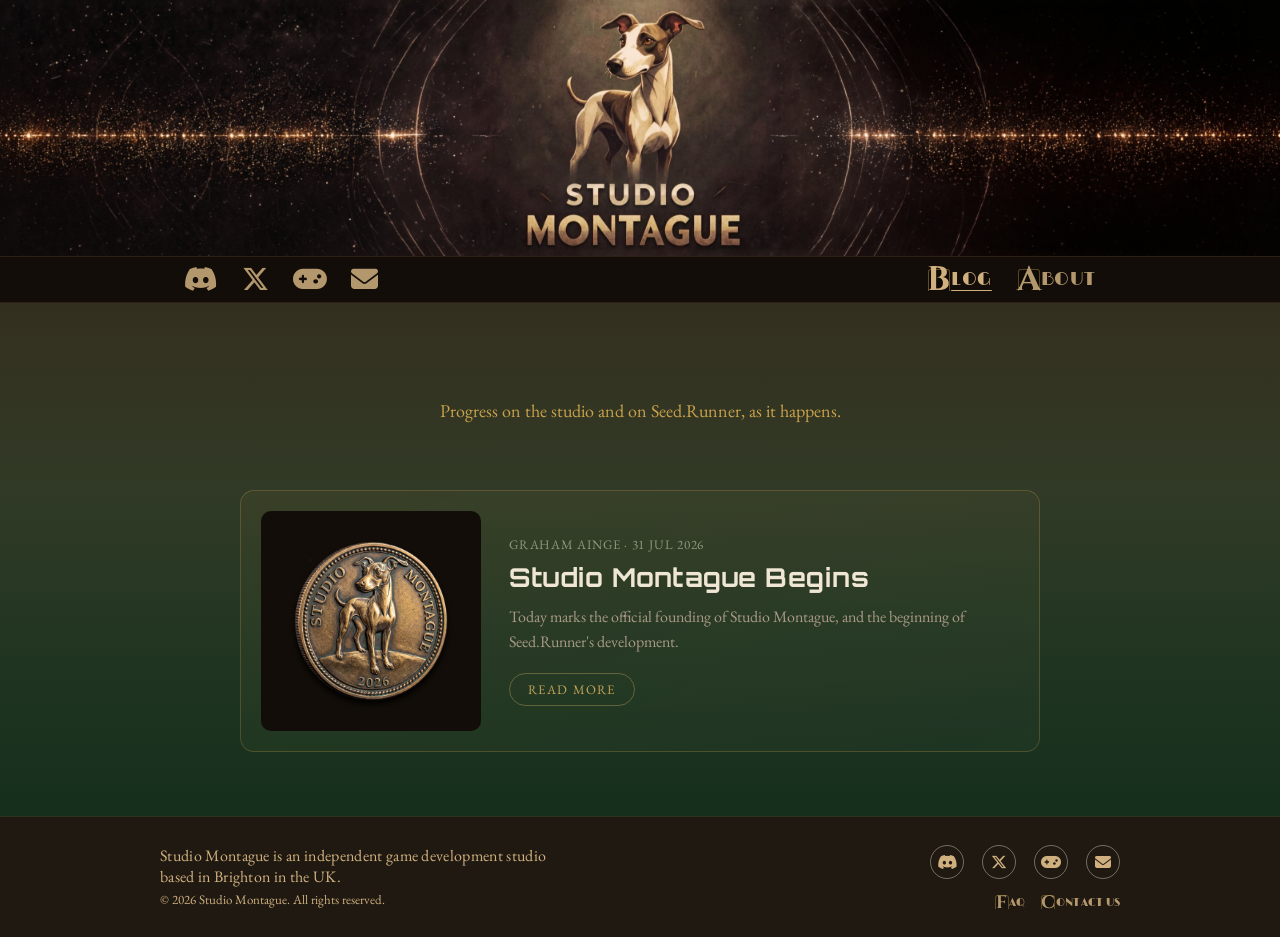
==== blog/index.html @ b021ee84 "Web Updates Tweaked website text for consistency" ====
<!DOCTYPE html>
<html lang="en">
<head>
<meta charset="UTF-8">
<meta name="viewport" content="width=device-width, initial-scale=1.0">
<title>Blog — Studio Montague</title>
<meta name="description" content="Devlog updates from Studio Montague — an independent game development studio in Brighton in the UK, currently in production on Seed.Runner.">
<link rel="icon" href="../assets/sm-logo.jpg">
<link rel="preconnect" href="https://fonts.googleapis.com">
<link rel="preconnect" href="https://fonts.gstatic.com" crossorigin>
<link href="https://fonts.googleapis.com/css2?family=Cinzel:wght@500;700&family=Limelight&family=EB+Garamond:ital,wght@0,400;0,500;1,400;1,500;1,600&family=Orbitron:wght@600;700;800&display=swap" rel="stylesheet">
<link rel="stylesheet" href="https://cdnjs.cloudflare.com/ajax/libs/font-awesome/6.5.1/css/all.min.css">
<link rel="stylesheet" href="../assets/site.css">
<style>
  /* blog listing */
  .blog-intro{
    max-width:640px;
    margin:0 auto;
  }
  .blog-intro p{
    font-size:18px;
    color:#c9a24b;
    margin:0;
  }
  .post-list{
    max-width:800px;
    width:100%;
    margin:clamp(44px, 7vw, 68px) auto 0;
    display:flex;
    flex-direction:column;
    gap:28px;
    text-align:left;
  }
  .post-card{
    display:flex;
    align-items:stretch;
    gap:28px;
    background:linear-gradient(160deg, rgba(201,162,75,0.06), rgba(255,255,255,0.02));
    border:1px solid rgba(201,162,75,0.25);
    border-radius:14px;
    padding:20px;
    transition:transform .3s ease, box-shadow .3s ease, border-color .3s ease;
  }
  .post-card:hover{
    transform:translateY(-3px);
    box-shadow:0 16px 34px rgba(0,0,0,0.32);
    border-color:rgba(201,162,75,0.45);
  }
  .post-card-img{
    flex:0 0 220px;
    width:220px;
    height:220px;
    border-radius:10px;
    overflow:hidden;
    background:#120d08;
    display:block;
  }
  .post-card-img img{
    width:100%;
    height:100%;
    object-fit:cover;
    display:block;
  }
  .post-card-body{
    flex:1;
    min-width:0;
    display:flex;
    flex-direction:column;
    justify-content:center;
  }
  .post-card-meta{
    font-size:13px;
    letter-spacing:0.06em;
    text-transform:uppercase;
    color:#8a9c7f;
    margin:0 0 8px;
  }
  .post-card-title{
    font-family:'Orbitron', sans-serif;
    font-weight:700;
    font-size:clamp(20px, 2.6vw, 26px);
    letter-spacing:0.02em;
    color:var(--cream);
    line-height:1.25;
    margin:0 0 10px;
  }
  .post-card-title a{
    color:inherit;
    text-decoration:none;
    transition:color .2s ease;
  }
  .post-card-title a:hover{ color:#e0bd6a; }
  .post-card-excerpt{
    font-size:16px;
    line-height:1.6;
    color:#a89a86;
    margin:0 0 18px;
  }
  .read-more{
    display:inline-flex;
    align-items:center;
    gap:6px;
    align-self:flex-start;
    font-family:'EB Garamond', serif;
    font-size:13px;
    letter-spacing:0.1em;
    text-transform:uppercase;
    color:#c2a45a;
    border:1px solid rgba(194,164,90,0.4);
    border-radius:999px;
    padding:7px 18px;
    text-decoration:none;
    transition:border-color .2s ease, color .2s ease, background .2s ease;
  }
  .read-more:hover{
    color:var(--cream);
    border-color:#c9a24b;
    background:rgba(201,162,75,0.08);
  }

  /* minimal entrance animation (fadeUp keyframe lives in site.css) */
  .blog-intro p, .post-card{
    animation:fadeUp 0.7s cubic-bezier(.16,.84,.44,1) both;
  }
  .blog-intro p{ animation-delay:0.12s; }
  .post-card:nth-of-type(1){ animation-delay:0.24s; }
  .post-card:nth-of-type(2){ animation-delay:0.34s; }
  .post-card:nth-of-type(3){ animation-delay:0.44s; }
  .post-card:nth-of-type(4){ animation-delay:0.54s; }
  .post-card:nth-of-type(5){ animation-delay:0.64s; }
  @media (prefers-reduced-motion: reduce){
    .blog-intro p, .post-card{
      animation:none !important;
      opacity:1 !important;
      transform:none !important;
    }
  }

  /* mobile */
  @media (max-width:640px){
    .post-card{ flex-direction:column; padding:16px; gap:18px; }
    .post-card-img{ width:100%; height:auto; aspect-ratio:1/1; flex:0 0 auto; }
  }
</style>
</head>
<body>

  <nav class="topnav">
    <a href="../index.html" aria-label="Studio Montague — Home" class="topnav-link">
      <img src="../assets/sm-banner.jpg" alt="Studio Montague" class="topnav-img">
    </a>
  </nav>

  <div class="topnav-links-bar">
    <div class="topnav-links-inner">
      <div class="icon-row icon-row-top">
        <a href="https://discord.gg/ZYphaKjBQq" target="_blank" rel="noopener" aria-label="Discord"><i class="fa-brands fa-discord"></i></a>
        <a href="https://x.com/StudioMontague" target="_blank" rel="noopener" aria-label="X / Twitter"><i class="fa-brands fa-x-twitter"></i></a>
        <a href="https://www.indiedb.com/company/studio-montague" target="_blank" rel="noopener" aria-label="IndieDB"><i class="fa-solid fa-gamepad"></i></a>
        <a href="mailto:contact@studiomontague.dev" aria-label="Email"><i class="fa-solid fa-envelope"></i></a>
        <button type="button" class="mobile-menu-toggle" aria-label="Menu" aria-expanded="false" aria-controls="mobile-menu"><span></span><span></span><span></span></button>
      </div>
      <div class="nav-links">
        <a href="./" class="active"><span class="drop-cap">B</span><span class="link-text">log</span></a>
        <a href="../about.html"><span class="drop-cap">A</span><span class="link-text">bout</span></a>
      </div>
      <div class="mobile-menu" id="mobile-menu">
        <a href="./" class="active"><span class="drop-cap">B</span><span class="link-text">log</span></a>
        <a href="../about.html"><span class="drop-cap">A</span><span class="link-text">bout</span></a>
      </div>
    </div>
  </div>

  <script>
    document.querySelectorAll('.mobile-menu-toggle').forEach(function(btn){
      btn.addEventListener('click', function(){
        var menu = document.getElementById(btn.getAttribute('aria-controls'));
        if(!menu) return;
        var isOpen = menu.classList.toggle('open');
        btn.setAttribute('aria-expanded', isOpen ? 'true' : 'false');
      });
    });
  </script>

  <div class="wrap">
    <div class="blog-intro">
      <p>Progress on the studio and on Seed.Runner, as it happens.</p>
    </div>

    <div class="post-list">
      <article class="post-card">
        <a href="studio-montague-begins/" class="post-card-img" aria-label="Read: Studio Montague Begins">
          <img src="../assets/coin-alpha-social.jpg" alt="Studio Montague founding coin, featuring the studio's whippet mascot">
        </a>
        <div class="post-card-body">
          <p class="post-card-meta">Graham Ainge · 31 Jul 2026</p>
          <h2 class="post-card-title"><a href="studio-montague-begins/">Studio Montague Begins</a></h2>
          <p class="post-card-excerpt">Today marks the official founding of Studio Montague, and the beginning of Seed.Runner's development.</p>
          <a href="studio-montague-begins/" class="read-more">Read More</a>
        </div>
      </article>
    </div>
  </div>

  <footer>
    <div class="footer-grid">
      <div class="footer-col-left">
        <p class="tagline">Studio Montague is an independent game development studio <br class="footer-br">based in Brighton in the UK.</p>
        <p class="footer-copyright">&copy; 2026 Studio Montague. All rights reserved.</p>
      </div>
      <div class="footer-col-right">
        <div class="icon-row icon-row-footer">
          <a href="https://discord.gg/ZYphaKjBQq" target="_blank" rel="noopener" aria-label="Discord"><i class="fa-brands fa-discord"></i></a>
          <a href="https://x.com/StudioMontague" target="_blank" rel="noopener" aria-label="X / Twitter"><i class="fa-brands fa-x-twitter"></i></a>
          <a href="https://www.indiedb.com/company/studio-montague" target="_blank" rel="noopener" aria-label="IndieDB"><i class="fa-solid fa-gamepad"></i></a>
          <a href="mailto:contact@studiomontague.dev" aria-label="Email"><i class="fa-solid fa-envelope"></i></a>
        </div>
        <div class="footer-links">
          <a href="#"><span class="drop-cap">F</span><span class="link-text">AQ</span></a>
          <a href="#"><span class="drop-cap">C</span><span class="link-text">ontact Us</span></a>
        </div>
      </div>
    </div>
  </footer>

</body>
</html>
---- assets/site.css ----
/* Studio Montague — shared site styles (nav, footer, base layout)
   Page-specific styles (hero, about, blog listing, single post) live in
   each page's own <style> block. Keep this file to things every page uses. */

:root{
  --cream:#efe6d4;
}
*{box-sizing:border-box;}
html,body{margin:0;padding:0;overflow-x:hidden;}
body{
  background:linear-gradient(
    to bottom,
    #1b1916 0%,
    #2a2620 16%,
    #34301f 34%,
    #313a26 52%,
    #223622 68%,
    #17301d 84%,
    #0e2415 100%
  );
  color:var(--cream);
  font-family:'EB Garamond', Georgia, serif;
  min-height:100vh;
  display:flex;
  flex-direction:column;
  align-items:center;
}

/* top nav */
.topnav{
  width:100%;
  background-color:#1f1911;
  box-sizing:border-box;
  padding:0;
  line-height:0;
}
.topnav-link{
  display:block;
  width:100%;
}
.topnav-img{
  display:block;
  width:100%;
  height:clamp(160px, 20vw, 320px);
  object-fit:cover;
  object-position:center center;
}
.topnav-links-bar{
  width:100%;
  background-color:#120d08;
  border-top:1px solid rgba(201,162,75,0.14);
  border-bottom:1px solid rgba(201,162,75,0.14);
  box-sizing:border-box;
}
.topnav-links-inner{
  width:100%;
  max-width:960px;
  margin:0 auto;
  padding:9px 24px;
  box-sizing:border-box;
  display:flex;
  flex-wrap:wrap;
  align-items:center;
  justify-content:space-between;
  gap:14px;
}
.nav-links{
  display:flex;
  flex-wrap:wrap;
  justify-content:flex-end;
  align-items:center;
  gap:26px;
}
.nav-links a{
  display:inline-flex;
  align-items:center;
  color:#d0b07f;
  font-family:'Limelight', serif;
  font-weight:400;
  font-size:18px;
  line-height:1;
  letter-spacing:0.03em;
  text-transform:uppercase;
  text-decoration:none;
  opacity:0.85;
  transition:opacity .2s ease, color .2s ease;
}
.nav-links a .drop-cap{
  display:inline-flex;
  align-items:center;
  justify-content:center;
  overflow:visible;
  width:22px;
  height:22px;
  margin-right:0.03em;
  border:1px solid rgba(201,162,75,0.45);
  border-bottom:none;
  border-radius:3px 3px 0 0;
  background:rgba(0,0,0,0.2);
  color:#d0b07f;
  font-family:'Cinzel', serif;
  font-weight:700;
  font-size:34px;
  line-height:1;
  text-decoration:none;
  vertical-align:middle;
  transition:border-color .2s ease, color .2s ease, background .2s ease;
}
.nav-links a:hover .drop-cap{
  color:var(--cream);
  border-color:#c9a24b;
  background:rgba(201,162,75,0.1);
}
.nav-links a.active{
  opacity:1;
}
.nav-links a:hover{
  opacity:1;
  color:var(--cream);
}
.nav-links a:hover .link-text,
.nav-links a.active .link-text{
  text-decoration:underline;
  text-underline-offset:5px;
}
.mobile-menu-toggle{
  display:none;
  flex-direction:column;
  justify-content:center;
  gap:5px;
  width:34px;
  height:34px;
  padding:0;
  background:none;
  border:none;
  cursor:pointer;
}
.mobile-menu-toggle span{
  display:block;
  width:100%;
  height:2px;
  background:#d0b07f;
  border-radius:1px;
  transition:background .2s ease;
}
.mobile-menu-toggle:hover span{ background:var(--cream); }
.mobile-menu{
  display:none;
  flex-direction:column;
  align-items:center;
  gap:12px;
  width:100%;
  padding-top:14px;
  margin-top:2px;
  border-top:1px solid rgba(201,162,75,0.14);
}
.mobile-menu.open{ display:flex; }
.mobile-menu a{
  color:#d0b07f;
  font-family:'Limelight', serif;
  font-size:16px;
  letter-spacing:0.03em;
  text-transform:uppercase;
  text-decoration:none;
  opacity:0.85;
}
.mobile-menu a:hover, .mobile-menu a.active{ opacity:1; color:var(--cream); }
.mobile-menu a:hover .link-text, .mobile-menu a.active .link-text{ text-decoration:underline; text-underline-offset:4px; }
.footer-links{
  display:flex;
  justify-content:flex-end;
  gap:16px;
  margin:12px 0 0;
}
.footer-links a{
  display:inline-flex;
  align-items:center;
  color:#d0b07f;
  font-family:'Limelight', serif;
  font-weight:400;
  font-size:11px;
  letter-spacing:0.02em;
  text-transform:uppercase;
  text-decoration:none;
  opacity:0.85;
}
.footer-links a .drop-cap{
  display:inline-flex;
  align-items:center;
  justify-content:center;
  overflow:visible;
  width:14px;
  height:14px;
  margin-right:0.03em;
  border:1px solid rgba(201,162,75,0.45);
  border-bottom:none;
  border-radius:3px 3px 0 0;
  background:rgba(0,0,0,0.2);
  color:#d0b07f;
  font-family:'Cinzel', serif;
  font-weight:700;
  font-size:18px;
  line-height:1;
  text-decoration:none;
  vertical-align:middle;
  transition:border-color .2s ease, color .2s ease, background .2s ease;
}
.footer-links a:hover{
  opacity:1;
  color:var(--cream);
}
.footer-links a:hover .drop-cap{
  color:var(--cream);
  border-color:#c9a24b;
  background:rgba(201,162,75,0.1);
}
.footer-links a.active{
  opacity:1;
}
.footer-links a:hover .link-text,
.footer-links a.active .link-text{
  text-decoration:underline;
  text-underline-offset:3px;
}
.icon-row{ display:flex; flex-wrap:wrap; justify-content:flex-end; gap:18px; }
.icon-row a{
  color:#c9a24b;
  font-size:16px;
  width:34px; height:34px;
  border:1px solid rgba(201,162,75,0.35);
  border-radius:50%;
  display:flex; align-items:center; justify-content:center;
  text-decoration:none;
  transition:border-color .2s ease, color .2s ease, background .2s ease;
}
.icon-row a:hover{
  border-color:#c9a24b;
  background:rgba(201,162,75,0.08);
}
.icon-row.icon-row-top{ gap:24px; }
.icon-row.icon-row-top a{
  width:auto;
  height:auto;
  border:none;
  border-radius:0;
  color:#d0b07f;
  opacity:0.85;
  font-size:27px;
  line-height:1;
  transition:opacity .2s ease, color .2s ease;
}
.icon-row.icon-row-top a:hover{
  border:none;
  background:none;
  opacity:1;
  color:var(--cream);
}
.icon-row.icon-row-footer a{
  color:#d0b07f;
  border-color:rgba(239,230,212,0.4);
}
.icon-row.icon-row-footer a:hover{
  border-color:#f5ecd8;
  color:#f5ecd8;
  background:rgba(201,162,75,0.08);
}

.wrap{
  max-width:960px;
  width:100%;
  padding:clamp(56px, 10vw, 96px) 24px clamp(40px, 6vw, 64px);
  text-align:center;
  flex:1;
  display:flex;
  flex-direction:column;
}
.tagline{
  color:#d0b07f;
  font-size:16px;
  margin:0 0 40px;
  letter-spacing:0.02em;
}

footer{
  width:100%;
  padding:28px 24px;
  font-size:13px;
  color:#6b8a63;
  border-top:1px solid rgba(126,184,108,0.16);
  background:#1f1911;
}
footer p{ font-size:13px; margin:0; color:#d0b07f; }
footer a{color:#d0b07f; text-decoration:none;}
.footer-grid{
  max-width:960px;
  margin:0 auto;
  display:flex;
  justify-content:space-between;
  align-items:flex-start;
  flex-wrap:wrap;
  gap:16px 24px;
}
.footer-col-left{ flex:1 1 auto; text-align:left; }
.footer-col-left .tagline{ margin:0 0 4px; }
.footer-copyright{ margin:0; font-size:13px; }
.footer-col-right{
  flex:0 0 auto;
  display:flex;
  flex-direction:column;
  align-items:flex-end;
  gap:4px;
}
.icon-row.icon-row-footer{ margin:0; }

/* shared entrance animation — used on about.html and the blog pages */
@keyframes fadeUp{
  from{ opacity:0; transform:translateY(18px); }
  to{ opacity:1; transform:translateY(0); }
}

/* mobile: shared nav/footer behaviour */
@media (max-width:640px){
  .topnav-links-inner{ justify-content:center; padding:7px 16px; gap:10px 18px; }
  .icon-row.icon-row-top{ gap:16px; }
  .icon-row.icon-row-top a{ font-size:22px; }
  .nav-links{ display:none; }
  .mobile-menu-toggle{ display:flex; }
  .wrap{ padding-left:16px; padding-right:16px; }
  .footer-grid{ flex-direction:column; align-items:center; text-align:center; gap:16px; }
  .footer-col-left{ text-align:center; }
  .footer-col-left .tagline{ text-align:center; }
  .footer-col-right{ align-items:center; }
  .footer-br{ display:none; }
}
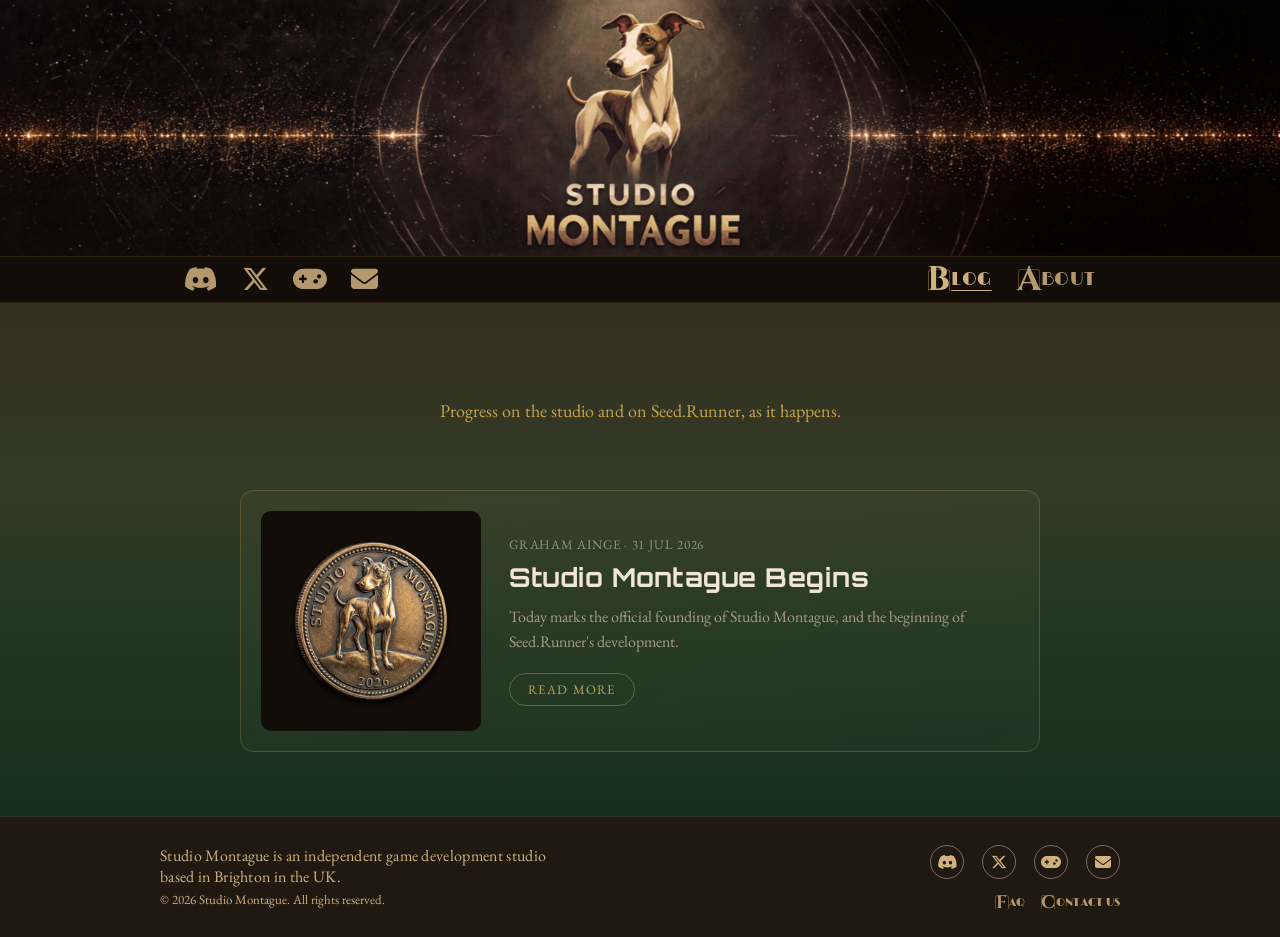
==== commit 8d369ba7: "Web 1.0 Complete Updated CSS Web in ready-to-go functional format. Ready for blog post 2 Ready for g" ====
--- a/blog/index.html
+++ b/blog/index.html
@@ -110,6 +110,7 @@
     border-radius:999px;
     padding:7px 18px;
     text-decoration:none;
+    white-space:nowrap;
     transition:border-color .2s ease, color .2s ease, background .2s ease;
   }
   .read-more:hover{
@@ -154,7 +155,7 @@
   <div class="topnav-links-bar">
     <div class="topnav-links-inner">
       <div class="icon-row icon-row-top">
-        <a href="https://discord.gg/ZYphaKjBQq" target="_blank" rel="noopener" aria-label="Discord"><i class="fa-brands fa-discord"></i></a>
+        <a href="https://discord.gg/PEheUnBYg" target="_blank" rel="noopener" aria-label="Discord"><i class="fa-brands fa-discord"></i></a>
         <a href="https://x.com/StudioMontague" target="_blank" rel="noopener" aria-label="X / Twitter"><i class="fa-brands fa-x-twitter"></i></a>
         <a href="https://www.indiedb.com/company/studio-montague" target="_blank" rel="noopener" aria-label="IndieDB"><i class="fa-solid fa-gamepad"></i></a>
         <a href="mailto:contact@studiomontague.dev" aria-label="Email"><i class="fa-solid fa-envelope"></i></a>
@@ -179,6 +180,13 @@
         var isOpen = menu.classList.toggle('open');
         btn.setAttribute('aria-expanded', isOpen ? 'true' : 'false');
       });
+    });
+    // release the nav entrance animation once it finishes, so the animation-origin
+    // opacity it pins doesn't outrank the normal hover-dim/brighten rules forever
+    document.querySelectorAll('.icon-row-top > a, .icon-row-top > .mobile-menu-toggle, .nav-links > a').forEach(function(el){
+      el.addEventListener('animationend', function(){
+        el.style.animation = 'none';
+      }, { once:true });
     });
   </script>
 
@@ -210,7 +218,7 @@
       </div>
       <div class="footer-col-right">
         <div class="icon-row icon-row-footer">
-          <a href="https://discord.gg/ZYphaKjBQq" target="_blank" rel="noopener" aria-label="Discord"><i class="fa-brands fa-discord"></i></a>
+          <a href="https://discord.gg/PEheUnBYg" target="_blank" rel="noopener" aria-label="Discord"><i class="fa-brands fa-discord"></i></a>
           <a href="https://x.com/StudioMontague" target="_blank" rel="noopener" aria-label="X / Twitter"><i class="fa-brands fa-x-twitter"></i></a>
           <a href="https://www.indiedb.com/company/studio-montague" target="_blank" rel="noopener" aria-label="IndieDB"><i class="fa-solid fa-gamepad"></i></a>
           <a href="mailto:contact@studiomontague.dev" aria-label="Email"><i class="fa-solid fa-envelope"></i></a>
--- a/assets/site.css
+++ b/assets/site.css
@@ -44,6 +44,11 @@
   height:clamp(160px, 20vw, 320px);
   object-fit:cover;
   object-position:center center;
+  animation:topnavFadeIn 2.8s ease both;
+}
+@keyframes topnavFadeIn{
+  from{ opacity:0; }
+  to{ opacity:1; }
 }
 .topnav-links-bar{
   width:100%;
@@ -51,6 +56,20 @@
   border-top:1px solid rgba(201,162,75,0.14);
   border-bottom:1px solid rgba(201,162,75,0.14);
   box-sizing:border-box;
+  animation:navFadeDown 0.6s cubic-bezier(.16,.84,.44,1) both;
+}
+@keyframes navFadeDown{
+  from{ opacity:0; transform:translateY(-12px); }
+  to{ opacity:1; transform:translateY(0); }
+}
+@media (prefers-reduced-motion: reduce){
+  .topnav-links-bar,
+  .topnav-img,
+  .icon-row.icon-row-top > a,
+  .icon-row.icon-row-top > .mobile-menu-toggle,
+  .nav-links > a{
+    animation:none !important; opacity:1 !important; transform:none !important;
+  }
 }
 .topnav-links-inner{
   width:100%;
@@ -70,6 +89,16 @@
   justify-content:flex-end;
   align-items:center;
   gap:26px;
+}
+.nav-links > a{
+  animation:navLinksSlideInRight 0.65s cubic-bezier(.16,.84,.44,1) both;
+}
+.nav-links > a:nth-child(1){ animation-delay:0.42s; }
+.nav-links > a:nth-child(2){ animation-delay:0.18s; }
+@keyframes navLinksSlideInRight{
+  0%{ opacity:0; transform:translateX(160px); }
+  55%{ opacity:1; }
+  100%{ opacity:1; transform:translateX(0); }
 }
 .nav-links a{
   display:inline-flex;
@@ -238,6 +267,22 @@
   background:rgba(201,162,75,0.08);
 }
 .icon-row.icon-row-top{ gap:24px; }
+.icon-row.icon-row-top > a{
+  animation:iconsSlideInLeft 0.65s cubic-bezier(.16,.84,.44,1) both;
+}
+.icon-row.icon-row-top > a:nth-child(1){ animation-delay:0.18s; }
+.icon-row.icon-row-top > a:nth-child(2){ animation-delay:0.3s; }
+.icon-row.icon-row-top > a:nth-child(3){ animation-delay:0.42s; }
+.icon-row.icon-row-top > a:nth-child(4){ animation-delay:0.54s; }
+/* .mobile-menu-toggle is intentionally excluded — it's display:none until the mobile
+   breakpoint, and a CSS animation replays from scratch the moment a display:none
+   element becomes visible, which caused it to visibly "stick" off-screen while the
+   window was being narrowed past 640px and only resolve once resizing stopped. */
+@keyframes iconsSlideInLeft{
+  0%{ opacity:0; transform:translateX(-160px); }
+  55%{ opacity:1; }
+  100%{ opacity:1; transform:translateX(0); }
+}
 .icon-row.icon-row-top a{
   width:auto;
   height:auto;
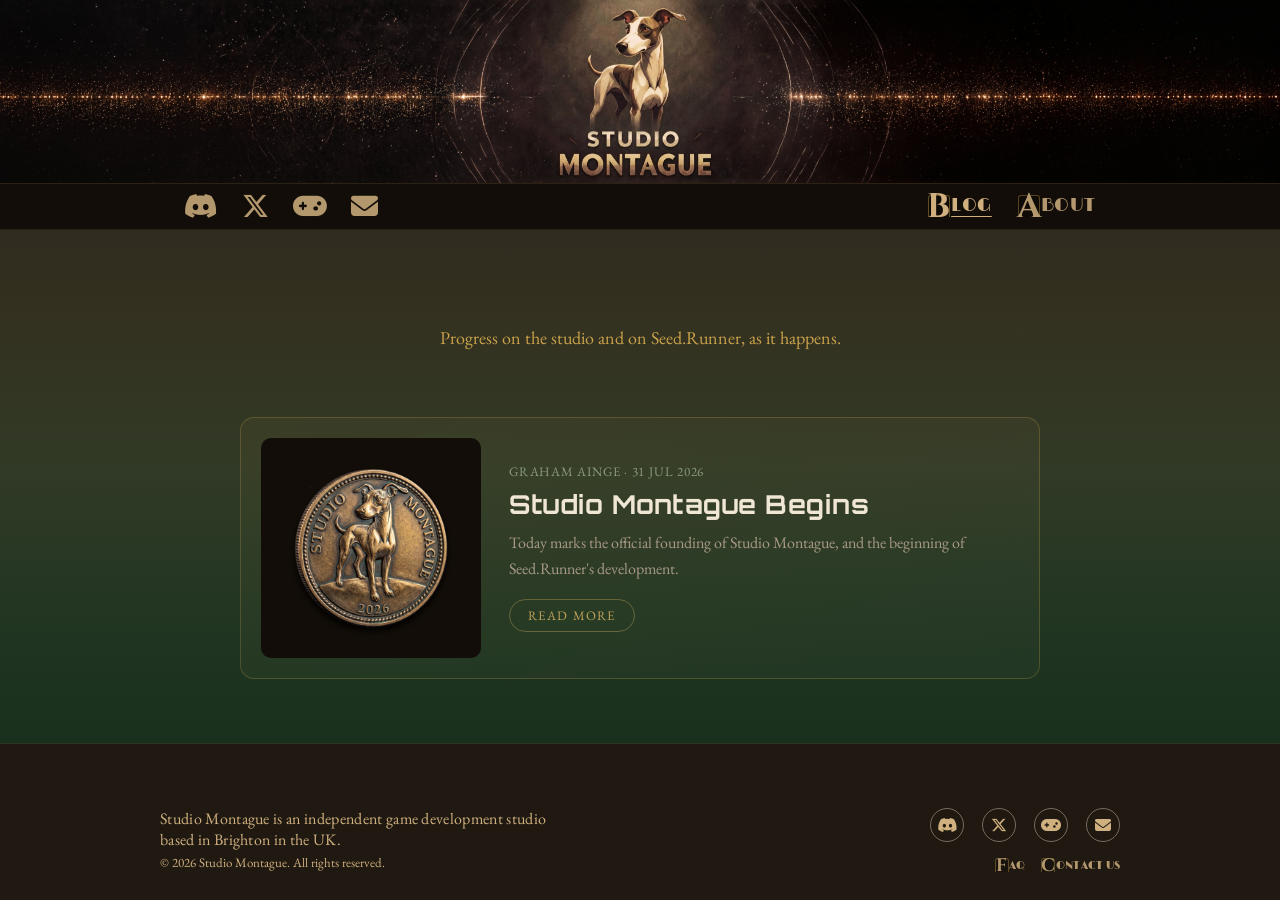
==== commit 90f70c64: "Web Updates (web 1.1) Bulky CSS change Banner change on wide res Motto added to all pages  Calling t" ====
--- a/blog/index.html
+++ b/blog/index.html
@@ -211,6 +211,7 @@
   </div>
 
   <footer>
+    <p class="footer-motto"><span id="footer-motto-text"></span><span class="type-cursor" id="footer-motto-cursor"></span></p>
     <div class="footer-grid">
       <div class="footer-col-left">
         <p class="tagline">Studio Montague is an independent game development studio <br class="footer-br">based in Brighton in the UK.</p>
@@ -231,5 +232,6 @@
     </div>
   </footer>
 
+  <script src="../assets/site.js"></script>
 </body>
 </html>
--- a/assets/site.css
+++ b/assets/site.css
@@ -41,7 +41,12 @@
 .topnav-img{
   display:block;
   width:100%;
-  height:clamp(160px, 20vw, 320px);
+  /* matches sm-banner.jpg's own 4485/640 (~7:1) aspect ratio, so the box's proportions
+     track the artwork's instead of capping at a fixed height — on ultrawide windows a
+     fixed cap made the box far wider than the source image, cropping the logo/text out
+     the top and bottom. min-height keeps the banner from getting too short on mobile. */
+  aspect-ratio:4485 / 640;
+  min-height:160px;
   object-fit:cover;
   object-position:center center;
   animation:topnavFadeIn 2.8s ease both;
@@ -56,14 +61,8 @@
   border-top:1px solid rgba(201,162,75,0.14);
   border-bottom:1px solid rgba(201,162,75,0.14);
   box-sizing:border-box;
-  animation:navFadeDown 0.6s cubic-bezier(.16,.84,.44,1) both;
-}
-@keyframes navFadeDown{
-  from{ opacity:0; transform:translateY(-12px); }
-  to{ opacity:1; transform:translateY(0); }
 }
 @media (prefers-reduced-motion: reduce){
-  .topnav-links-bar,
   .topnav-img,
   .icon-row.icon-row-top > a,
   .icon-row.icon-row-top > .mobile-menu-toggle,
@@ -97,8 +96,8 @@
 .nav-links > a:nth-child(2){ animation-delay:0.18s; }
 @keyframes navLinksSlideInRight{
   0%{ opacity:0; transform:translateX(160px); }
-  55%{ opacity:1; }
-  100%{ opacity:1; transform:translateX(0); }
+  55%{ opacity:0.85; }
+  100%{ opacity:0.85; transform:translateX(0); }
 }
 .nav-links a{
   display:inline-flex;
@@ -280,8 +279,8 @@
    window was being narrowed past 640px and only resolve once resizing stopped. */
 @keyframes iconsSlideInLeft{
   0%{ opacity:0; transform:translateX(-160px); }
-  55%{ opacity:1; }
-  100%{ opacity:1; transform:translateX(0); }
+  55%{ opacity:0.85; }
+  100%{ opacity:0.85; transform:translateX(0); }
 }
 .icon-row.icon-row-top a{
   width:auto;
@@ -336,6 +335,45 @@
 }
 footer p{ font-size:13px; margin:0; color:#d0b07f; }
 footer a{color:#d0b07f; text-decoration:none;}
+
+/* company motto — sits on every page, same as the banner does */
+.footer-motto{
+  font-family:'Courier New', Courier, monospace;
+  font-size:14px;
+  letter-spacing:normal;
+  color:#e0bd6a;
+  text-align:center;
+  opacity:0.9;
+  max-width:960px;
+  margin:0 auto 18px;
+}
+.footer-motto .type-cursor{
+  background:#e0bd6a;
+}
+.type-cursor{
+  display:inline-block;
+  position:relative;
+  top:4px;
+  width:2px;
+  height:1em;
+  background:#7fae6f;
+  margin-left:2px;
+  vertical-align:baseline;
+  opacity:0;
+}
+.type-cursor.blinking{
+  animation:cursorBlink 1.125s step-end infinite;
+}
+@keyframes cursorBlink{
+  0%, 49%{ opacity:1; }
+  50%, 100%{ opacity:0; }
+}
+@media (prefers-reduced-motion: reduce){
+  .type-cursor.blinking{
+    animation:none !important;
+    opacity:1 !important;
+  }
+}
 .footer-grid{
   max-width:960px;
   margin:0 auto;
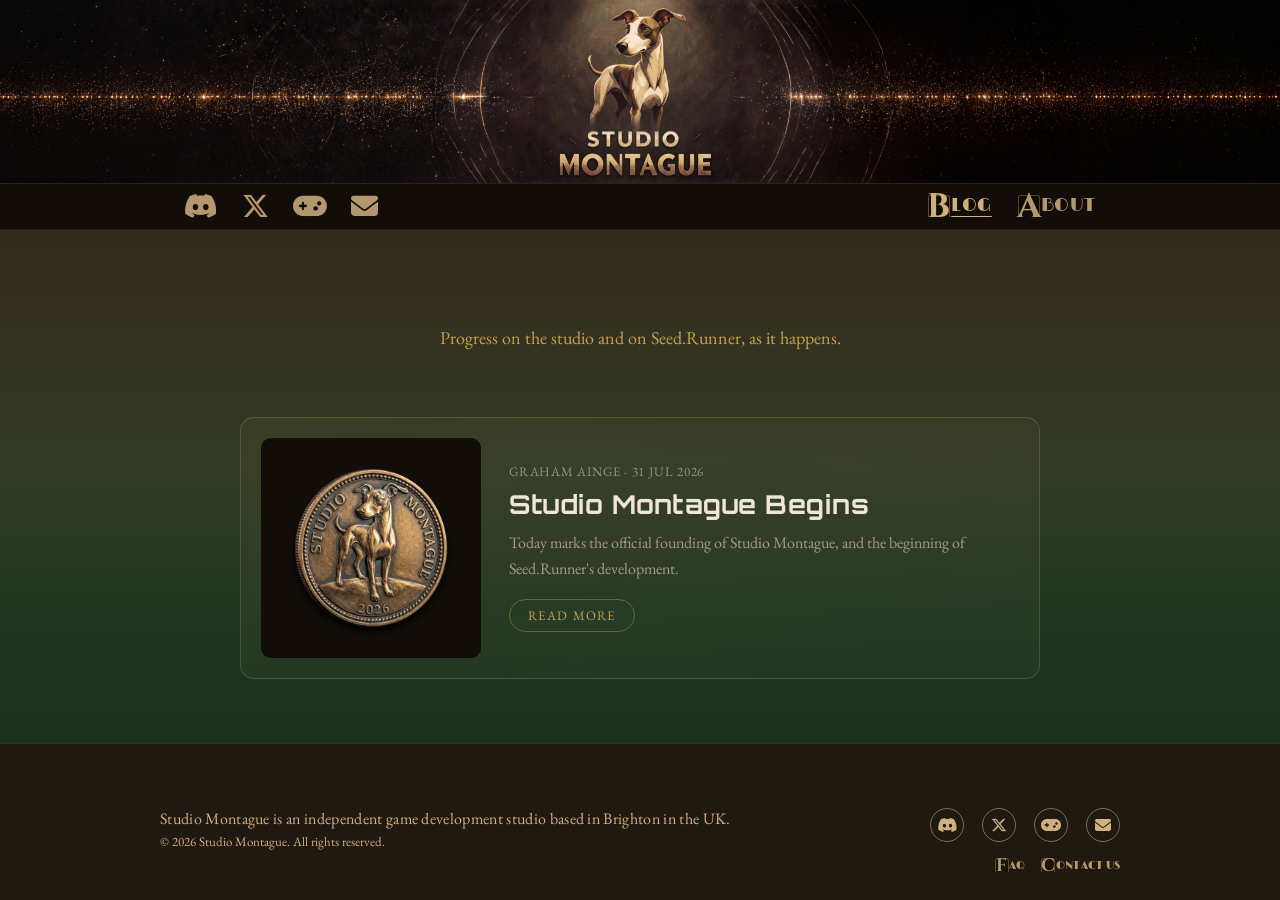
==== commit 8c9f5fda: "Web Update Fixed large/narrow window sizes causing wraps and line bumps; now fluid scaling." ====
--- a/blog/index.html
+++ b/blog/index.html
@@ -214,7 +214,7 @@
     <p class="footer-motto"><span id="footer-motto-text"></span><span class="type-cursor" id="footer-motto-cursor"></span></p>
     <div class="footer-grid">
       <div class="footer-col-left">
-        <p class="tagline">Studio Montague is an independent game development studio <br class="footer-br">based in Brighton in the UK.</p>
+        <p class="tagline">Studio Montague is an independent game development studio based in Brighton in the UK.</p>
         <p class="footer-copyright">&copy; 2026 Studio Montague. All rights reserved.</p>
       </div>
       <div class="footer-col-right">
--- a/assets/site.css
+++ b/assets/site.css
@@ -162,7 +162,14 @@
   background:none;
   border:none;
   cursor:pointer;
-}
+  /* matches the icon anchors' own resting opacity — without this, the entrance
+     animation's fill-mode:both held it at 0.85 during/just after animating, then it
+     jumped to a default 1.0 the instant JS released the animation, reading as a
+     visible colour/brightness switch right after it settled into position */
+  opacity:0.85;
+  transition:opacity .2s ease;
+}
+.mobile-menu-toggle:hover{ opacity:1; }
 .mobile-menu-toggle span{
   display:block;
   width:100%;
@@ -273,10 +280,16 @@
 .icon-row.icon-row-top > a:nth-child(2){ animation-delay:0.3s; }
 .icon-row.icon-row-top > a:nth-child(3){ animation-delay:0.42s; }
 .icon-row.icon-row-top > a:nth-child(4){ animation-delay:0.54s; }
-/* .mobile-menu-toggle is intentionally excluded — it's display:none until the mobile
-   breakpoint, and a CSS animation replays from scratch the moment a display:none
-   element becomes visible, which caused it to visibly "stick" off-screen while the
-   window was being narrowed past 640px and only resolve once resizing stopped. */
+/* .mobile-menu-toggle doesn't get this animation applied generally — it's display:none
+   until the mobile breakpoint, and a CSS animation replays from scratch the moment a
+   display:none element becomes visible, which caused it to visibly "stick" off-screen
+   while the window was being narrowed past 640px and only resolve once resizing stopped.
+   site.js adds .entrance-animate to it, once, only if the page loads already at mobile
+   width — so it still slides in alongside the icons on a fresh mobile load, without
+   risking that resize-triggered replay glitch. */
+.mobile-menu-toggle.entrance-animate{
+  animation:iconsSlideInLeft 0.65s cubic-bezier(.16,.84,.44,1) 0.66s both;
+}
 @keyframes iconsSlideInLeft{
   0%{ opacity:0; transform:translateX(-160px); }
   55%{ opacity:0.85; }
@@ -413,5 +426,4 @@
   .footer-col-left{ text-align:center; }
   .footer-col-left .tagline{ text-align:center; }
   .footer-col-right{ align-items:center; }
-  .footer-br{ display:none; }
-}
+}
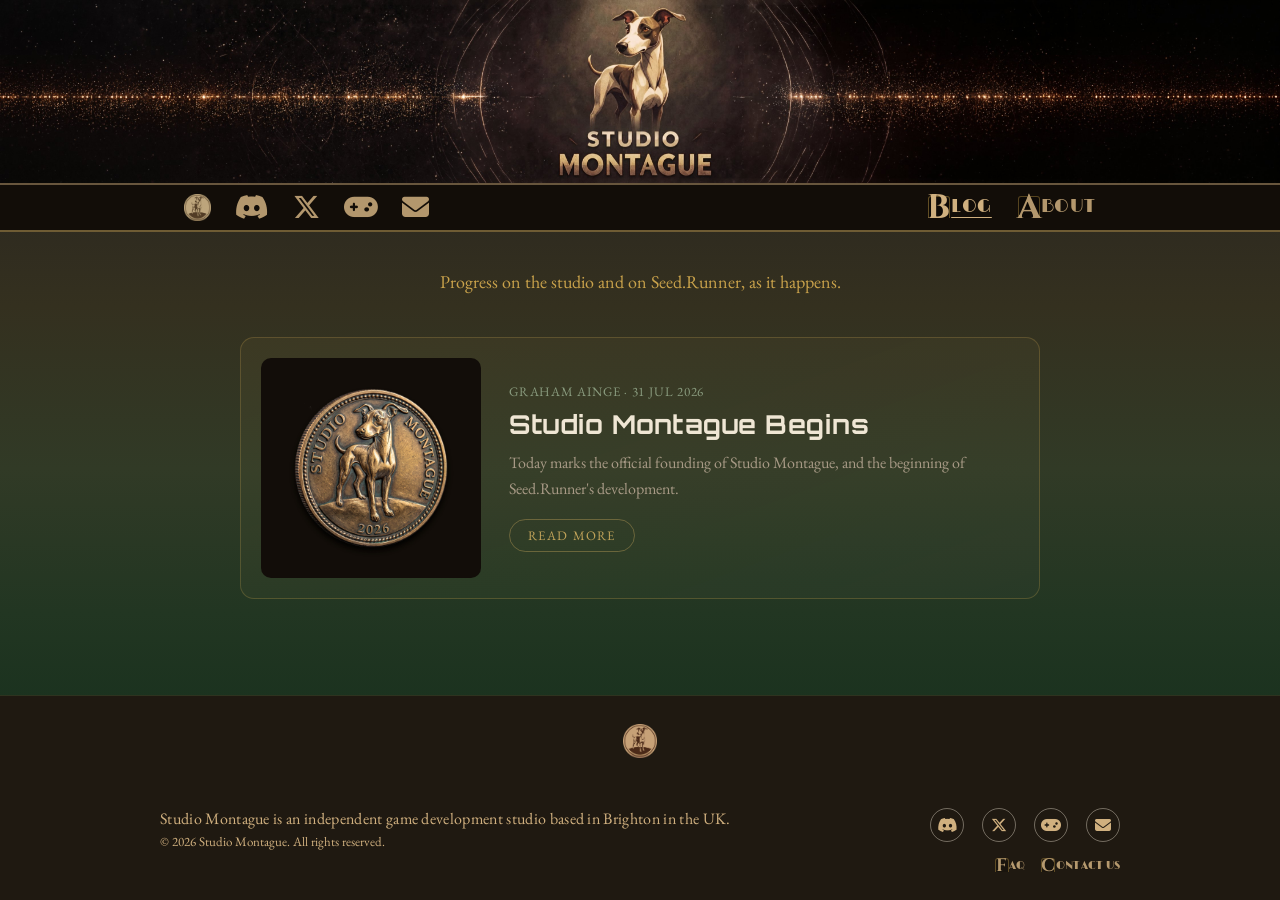
==== commit 3970f40f: "Web 1.2 Various changes." ====
--- a/blog/index.html
+++ b/blog/index.html
@@ -13,6 +13,10 @@
 <link rel="stylesheet" href="../assets/site.css">
 <style>
   /* blog listing */
+  /* .wrap's top padding is now tightened sitewide (assets/site.css) to match the
+     homepage badge spacing, which already covers the "two line spaces less" ask
+     here — no page-specific override needed any more. .post-list below still
+     carries its own page-scoped reduction (one line space) on top of that. */
   .blog-intro{
     max-width:640px;
     margin:0 auto;
@@ -25,7 +29,7 @@
   .post-list{
     max-width:800px;
     width:100%;
-    margin:clamp(44px, 7vw, 68px) auto 0;
+    margin:calc(clamp(44px, 7vw, 68px) - 24px) auto 0;
     display:flex;
     flex-direction:column;
     gap:28px;
@@ -147,7 +151,7 @@
 <body>
 
   <nav class="topnav">
-    <a href="../index.html" aria-label="Studio Montague — Home" class="topnav-link">
+    <a href="../index.html" aria-label="Studio Montague — Home" title="Studio Montague — Home" class="topnav-link">
       <img src="../assets/sm-banner.jpg" alt="Studio Montague" class="topnav-img">
     </a>
   </nav>
@@ -155,11 +159,12 @@
   <div class="topnav-links-bar">
     <div class="topnav-links-inner">
       <div class="icon-row icon-row-top">
-        <a href="https://discord.gg/PEheUnBYg" target="_blank" rel="noopener" aria-label="Discord"><i class="fa-brands fa-discord"></i></a>
-        <a href="https://x.com/StudioMontague" target="_blank" rel="noopener" aria-label="X / Twitter"><i class="fa-brands fa-x-twitter"></i></a>
-        <a href="https://www.indiedb.com/company/studio-montague" target="_blank" rel="noopener" aria-label="IndieDB"><i class="fa-solid fa-gamepad"></i></a>
-        <a href="mailto:contact@studiomontague.dev" aria-label="Email"><i class="fa-solid fa-envelope"></i></a>
-        <button type="button" class="mobile-menu-toggle" aria-label="Menu" aria-expanded="false" aria-controls="mobile-menu"><span></span><span></span><span></span></button>
+        <a href="../index.html" aria-label="Studio Montague — Home" title="Studio Montague — Home" class="nav-home-icon"><img src="../assets/sm-icon-tan.png" alt=""></a>
+        <a href="https://discord.gg/PEheUnBYg" target="_blank" rel="noopener" aria-label="Discord" title="Discord"><i class="fa-brands fa-discord"></i></a>
+        <a href="https://x.com/StudioMontague" target="_blank" rel="noopener" aria-label="X / Twitter" title="X / Twitter"><i class="fa-brands fa-x-twitter"></i></a>
+        <a href="https://www.indiedb.com/company/studio-montague" target="_blank" rel="noopener" aria-label="IndieDB" title="IndieDB"><i class="fa-solid fa-gamepad"></i></a>
+        <a href="mailto:contact@studiomontague.dev" aria-label="Email" title="Email"><i class="fa-solid fa-envelope"></i></a>
+        <button type="button" class="mobile-menu-toggle" aria-label="Menu" title="Menu" aria-expanded="false" aria-controls="mobile-menu"><span></span><span></span><span></span></button>
       </div>
       <div class="nav-links">
         <a href="./" class="active"><span class="drop-cap">B</span><span class="link-text">log</span></a>
@@ -211,6 +216,7 @@
   </div>
 
   <footer>
+    <a href="../index.html" aria-label="Studio Montague — Home" title="Studio Montague — Home" class="footer-badge-link"><img src="../assets/sm-icon.png" alt="" class="footer-badge-icon"></a>
     <p class="footer-motto"><span id="footer-motto-text"></span><span class="type-cursor" id="footer-motto-cursor"></span></p>
     <div class="footer-grid">
       <div class="footer-col-left">
@@ -219,10 +225,10 @@
       </div>
       <div class="footer-col-right">
         <div class="icon-row icon-row-footer">
-          <a href="https://discord.gg/PEheUnBYg" target="_blank" rel="noopener" aria-label="Discord"><i class="fa-brands fa-discord"></i></a>
-          <a href="https://x.com/StudioMontague" target="_blank" rel="noopener" aria-label="X / Twitter"><i class="fa-brands fa-x-twitter"></i></a>
-          <a href="https://www.indiedb.com/company/studio-montague" target="_blank" rel="noopener" aria-label="IndieDB"><i class="fa-solid fa-gamepad"></i></a>
-          <a href="mailto:contact@studiomontague.dev" aria-label="Email"><i class="fa-solid fa-envelope"></i></a>
+          <a href="https://discord.gg/PEheUnBYg" target="_blank" rel="noopener" aria-label="Discord" title="Discord"><i class="fa-brands fa-discord"></i></a>
+          <a href="https://x.com/StudioMontague" target="_blank" rel="noopener" aria-label="X / Twitter" title="X / Twitter"><i class="fa-brands fa-x-twitter"></i></a>
+          <a href="https://www.indiedb.com/company/studio-montague" target="_blank" rel="noopener" aria-label="IndieDB" title="IndieDB"><i class="fa-solid fa-gamepad"></i></a>
+          <a href="mailto:contact@studiomontague.dev" aria-label="Email" title="Email"><i class="fa-solid fa-envelope"></i></a>
         </div>
         <div class="footer-links">
           <a href="#"><span class="drop-cap">F</span><span class="link-text">AQ</span></a>
--- a/assets/site.css
+++ b/assets/site.css
@@ -58,8 +58,10 @@
 .topnav-links-bar{
   width:100%;
   background-color:#120d08;
-  border-top:1px solid rgba(201,162,75,0.14);
-  border-bottom:1px solid rgba(201,162,75,0.14);
+  /* tan on top, gold on the bottom edge — same two tones used for the footer text
+     (#d0b07f) and the gold accents elsewhere (#e0bd6a, e.g. .tone-gold) */
+  border-top:2px solid rgba(208,176,127,0.45);
+  border-bottom:2px solid rgba(224,189,106,0.45);
   box-sizing:border-box;
 }
 @media (prefers-reduced-motion: reduce){
@@ -276,10 +278,12 @@
 .icon-row.icon-row-top > a{
   animation:iconsSlideInLeft 0.65s cubic-bezier(.16,.84,.44,1) both;
 }
-.icon-row.icon-row-top > a:nth-child(1){ animation-delay:0.18s; }
-.icon-row.icon-row-top > a:nth-child(2){ animation-delay:0.3s; }
-.icon-row.icon-row-top > a:nth-child(3){ animation-delay:0.42s; }
-.icon-row.icon-row-top > a:nth-child(4){ animation-delay:0.54s; }
+/* five stops now (home icon leads the row) at the same 0.12s cadence as before */
+.icon-row.icon-row-top > a:nth-child(1){ animation-delay:0.06s; }
+.icon-row.icon-row-top > a:nth-child(2){ animation-delay:0.18s; }
+.icon-row.icon-row-top > a:nth-child(3){ animation-delay:0.3s; }
+.icon-row.icon-row-top > a:nth-child(4){ animation-delay:0.42s; }
+.icon-row.icon-row-top > a:nth-child(5){ animation-delay:0.54s; }
 /* .mobile-menu-toggle doesn't get this animation applied generally — it's display:none
    until the mobile breakpoint, and a CSS animation replays from scratch the moment a
    display:none element becomes visible, which caused it to visibly "stick" off-screen
@@ -312,6 +316,20 @@
   opacity:1;
   color:var(--cream);
 }
+/* homepage-link icon (studio mascot mark) — sits before Discord in the top icon row.
+   It's an <img>, not a font glyph, so it can't pick up color:currentColor like its FA
+   siblings; opacity/entrance-animation still come from the shared .icon-row-top a
+   rules above since it's a plain <a> child, this just sizes the image itself and
+   adds a matching subtle hover brighten in place of the colour shift. */
+.icon-row.icon-row-top a.nav-home-icon img{
+  display:block;
+  width:27px;
+  height:27px;
+  transition:filter .2s ease;
+}
+.icon-row.icon-row-top a.nav-home-icon:hover img{
+  filter:brightness(1.25);
+}
 .icon-row.icon-row-footer a{
   color:#d0b07f;
   border-color:rgba(239,230,212,0.4);
@@ -325,7 +343,11 @@
 .wrap{
   max-width:960px;
   width:100%;
-  padding:clamp(56px, 10vw, 96px) 24px clamp(40px, 6vw, 64px);
+  /* top value matches the gap the "In active pre-production" badge uses on the
+     homepage — tight and consistent whether or not the mobile hamburger dropdown
+     is open, since .wrap's own padding doesn't depend on the topnav bar's height.
+     This is now the sitewide default; don't override it per-page. */
+  padding:clamp(22px, 4vw, 38px) 24px clamp(40px, 6vw, 64px);
   text-align:center;
   flex:1;
   display:flex;
@@ -349,12 +371,43 @@
 footer p{ font-size:13px; margin:0; color:#d0b07f; }
 footer a{color:#d0b07f; text-decoration:none;}
 
+/* studio mark, sits above the motto — same footprint as the footer icon-row buttons
+   (34px), keeps the footer's existing top padding as the gap up to the border, and
+   pushes the motto (and everything below it) down by its own height + margin.
+   Wrapped in a link (homepage), matching the same mark in the top nav. */
+.footer-badge-link{
+  display:block;
+  width:34px;
+  height:34px;
+  margin:0 auto 14px;
+  border-radius:50%;
+  transition:background .2s ease, box-shadow .2s ease;
+}
+.footer-badge-icon{
+  display:block;
+  width:34px;
+  height:34px;
+  opacity:0.92;
+  transition:opacity .2s ease;
+}
+/* hover glow matches the icon-row-footer buttons right below it: same amber
+   background wash and cream ring, just applied round the mark instead of a
+   permanent border (the artwork's already a circle, a resting border would
+   double up on it) */
+.footer-badge-link:hover{
+  background:rgba(201,162,75,0.1);
+  box-shadow:0 0 0 1px rgba(239,230,212,0.4);
+}
+.footer-badge-link:hover .footer-badge-icon{
+  opacity:1;
+}
+
 /* company motto — sits on every page, same as the banner does */
 .footer-motto{
   font-family:'Courier New', Courier, monospace;
   font-size:14px;
   letter-spacing:normal;
-  color:#e0bd6a;
+  color:#d0b07f;
   text-align:center;
   opacity:0.9;
   max-width:960px;
@@ -370,7 +423,9 @@
   width:2px;
   height:1em;
   background:#7fae6f;
-  margin-left:2px;
+  /* was 2px — that small gap read as a stray space after punctuation like the comma
+     in "world,", especially noticeable during a held pause. Sits flush now. */
+  margin-left:0;
   vertical-align:baseline;
   opacity:0;
 }
@@ -419,6 +474,7 @@
   .topnav-links-inner{ justify-content:center; padding:7px 16px; gap:10px 18px; }
   .icon-row.icon-row-top{ gap:16px; }
   .icon-row.icon-row-top a{ font-size:22px; }
+  .icon-row.icon-row-top a.nav-home-icon img{ width:22px; height:22px; }
   .nav-links{ display:none; }
   .mobile-menu-toggle{ display:flex; }
   .wrap{ padding-left:16px; padding-right:16px; }
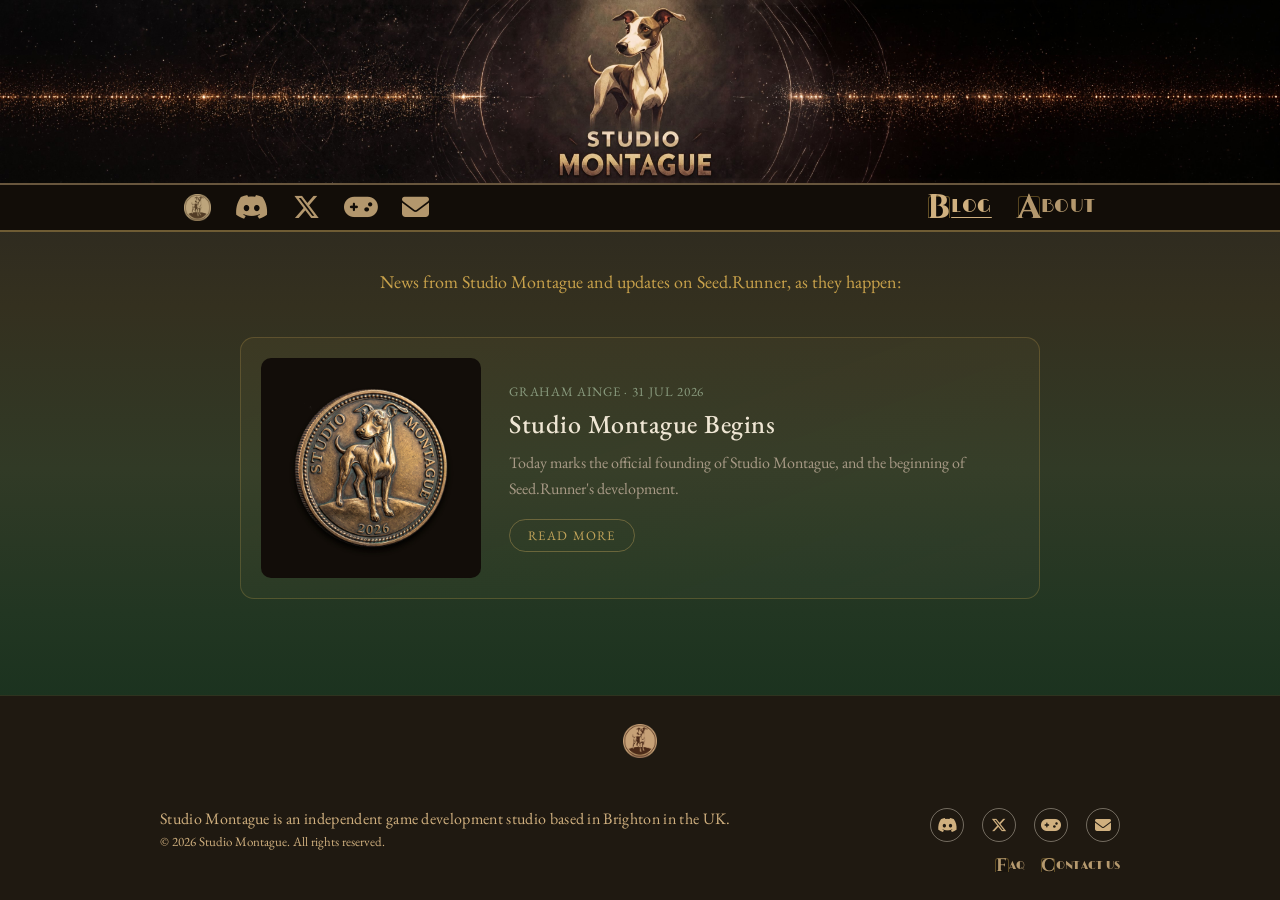
==== commit 3f6cb32c: "Web Updat (blog page) Changed blog heading from orbitron to Garabond Changed intro sentence." ====
--- a/blog/index.html
+++ b/blog/index.html
@@ -79,9 +79,13 @@
     color:#8a9c7f;
     margin:0 0 8px;
   }
+  /* new standard for post titles going forward — EB Garamond rather than Orbitron.
+     Weight 500, not 700: this page's EB Garamond import only actually loads 400/500
+     for upright text (600 exists but only for italic), so 700 would just trigger a
+     synthetic/faux bold, which tends to look muddy on a serif at this size. */
   .post-card-title{
-    font-family:'Orbitron', sans-serif;
-    font-weight:700;
+    font-family:'EB Garamond', serif;
+    font-weight:500;
     font-size:clamp(20px, 2.6vw, 26px);
     letter-spacing:0.02em;
     color:var(--cream);
@@ -197,7 +201,7 @@
 
   <div class="wrap">
     <div class="blog-intro">
-      <p>Progress on the studio and on Seed.Runner, as it happens.</p>
+      <p>News from Studio Montague and updates on Seed.Runner, as they happen:</p>
     </div>
 
     <div class="post-list">
--- a/assets/site.css
+++ b/assets/site.css
@@ -319,8 +319,10 @@
 /* homepage-link icon (studio mascot mark) — sits before Discord in the top icon row.
    It's an <img>, not a font glyph, so it can't pick up color:currentColor like its FA
    siblings; opacity/entrance-animation still come from the shared .icon-row-top a
-   rules above since it's a plain <a> child, this just sizes the image itself and
-   adds a matching subtle hover brighten in place of the colour shift. */
+   rules above since it's a plain <a> child. The hover treatment below is the same
+   cream drop-shadow "glow" used on the footer mark (.footer-badge-icon) — kept
+   identical between the two so both studio-mark icons match each other, not just
+   their own row's neighbours. */
 .icon-row.icon-row-top a.nav-home-icon img{
   display:block;
   width:27px;
@@ -328,7 +330,7 @@
   transition:filter .2s ease;
 }
 .icon-row.icon-row-top a.nav-home-icon:hover img{
-  filter:brightness(1.25);
+  filter:drop-shadow(0 0 5px rgba(239,230,212,0.85)) brightness(1.15);
 }
 .icon-row.icon-row-footer a{
   color:#d0b07f;
@@ -374,32 +376,24 @@
 /* studio mark, sits above the motto — same footprint as the footer icon-row buttons
    (34px), keeps the footer's existing top padding as the gap up to the border, and
    pushes the motto (and everything below it) down by its own height + margin.
-   Wrapped in a link (homepage), matching the same mark in the top nav. */
+   Wrapped in a link (homepage), matching the same mark in the top nav — including
+   the exact same cream drop-shadow "glow" hover treatment, so both studio-mark
+   icons (this one and the nav one) are uniform with each other. */
 .footer-badge-link{
   display:block;
   width:34px;
-  height:34px;
   margin:0 auto 14px;
-  border-radius:50%;
-  transition:background .2s ease, box-shadow .2s ease;
 }
 .footer-badge-icon{
   display:block;
   width:34px;
   height:34px;
   opacity:0.92;
-  transition:opacity .2s ease;
-}
-/* hover glow matches the icon-row-footer buttons right below it: same amber
-   background wash and cream ring, just applied round the mark instead of a
-   permanent border (the artwork's already a circle, a resting border would
-   double up on it) */
-.footer-badge-link:hover{
-  background:rgba(201,162,75,0.1);
-  box-shadow:0 0 0 1px rgba(239,230,212,0.4);
+  transition:opacity .2s ease, filter .2s ease;
 }
 .footer-badge-link:hover .footer-badge-icon{
   opacity:1;
+  filter:drop-shadow(0 0 5px rgba(239,230,212,0.85)) brightness(1.15);
 }
 
 /* company motto — sits on every page, same as the banner does */
